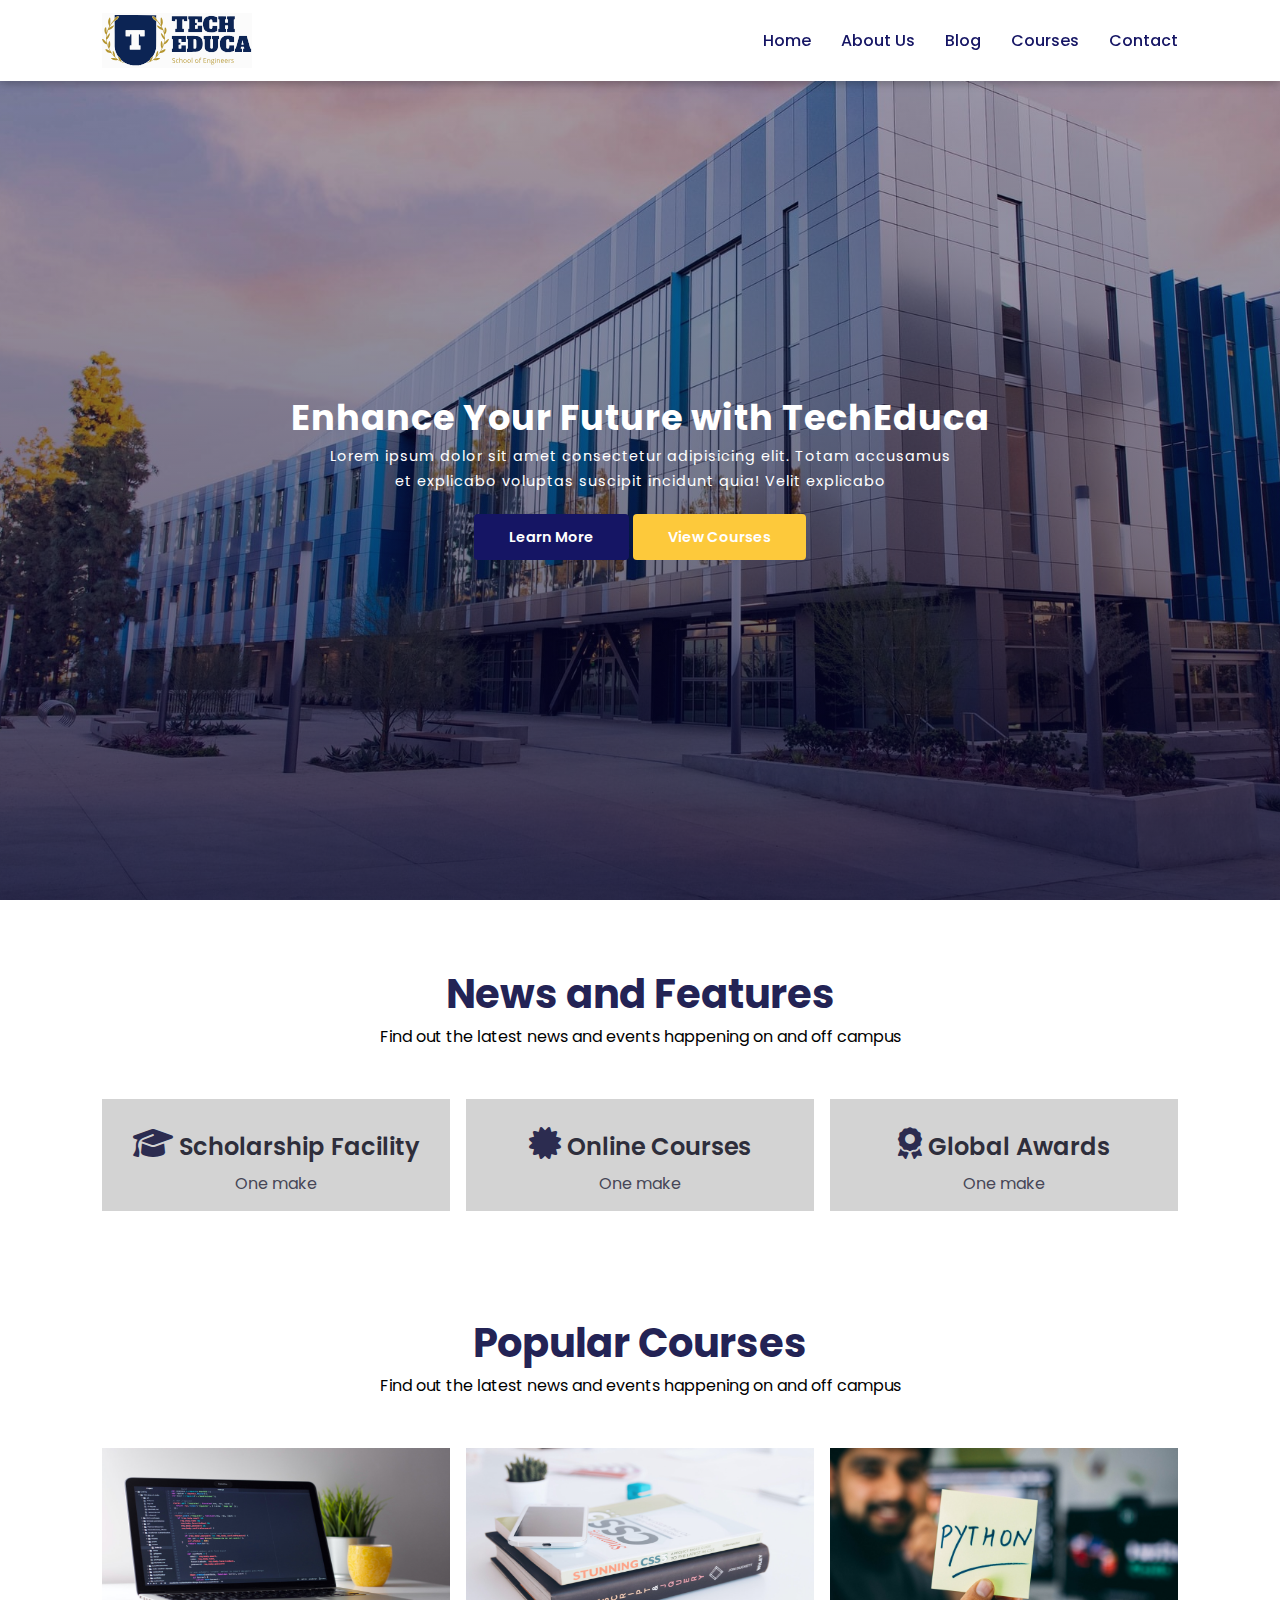
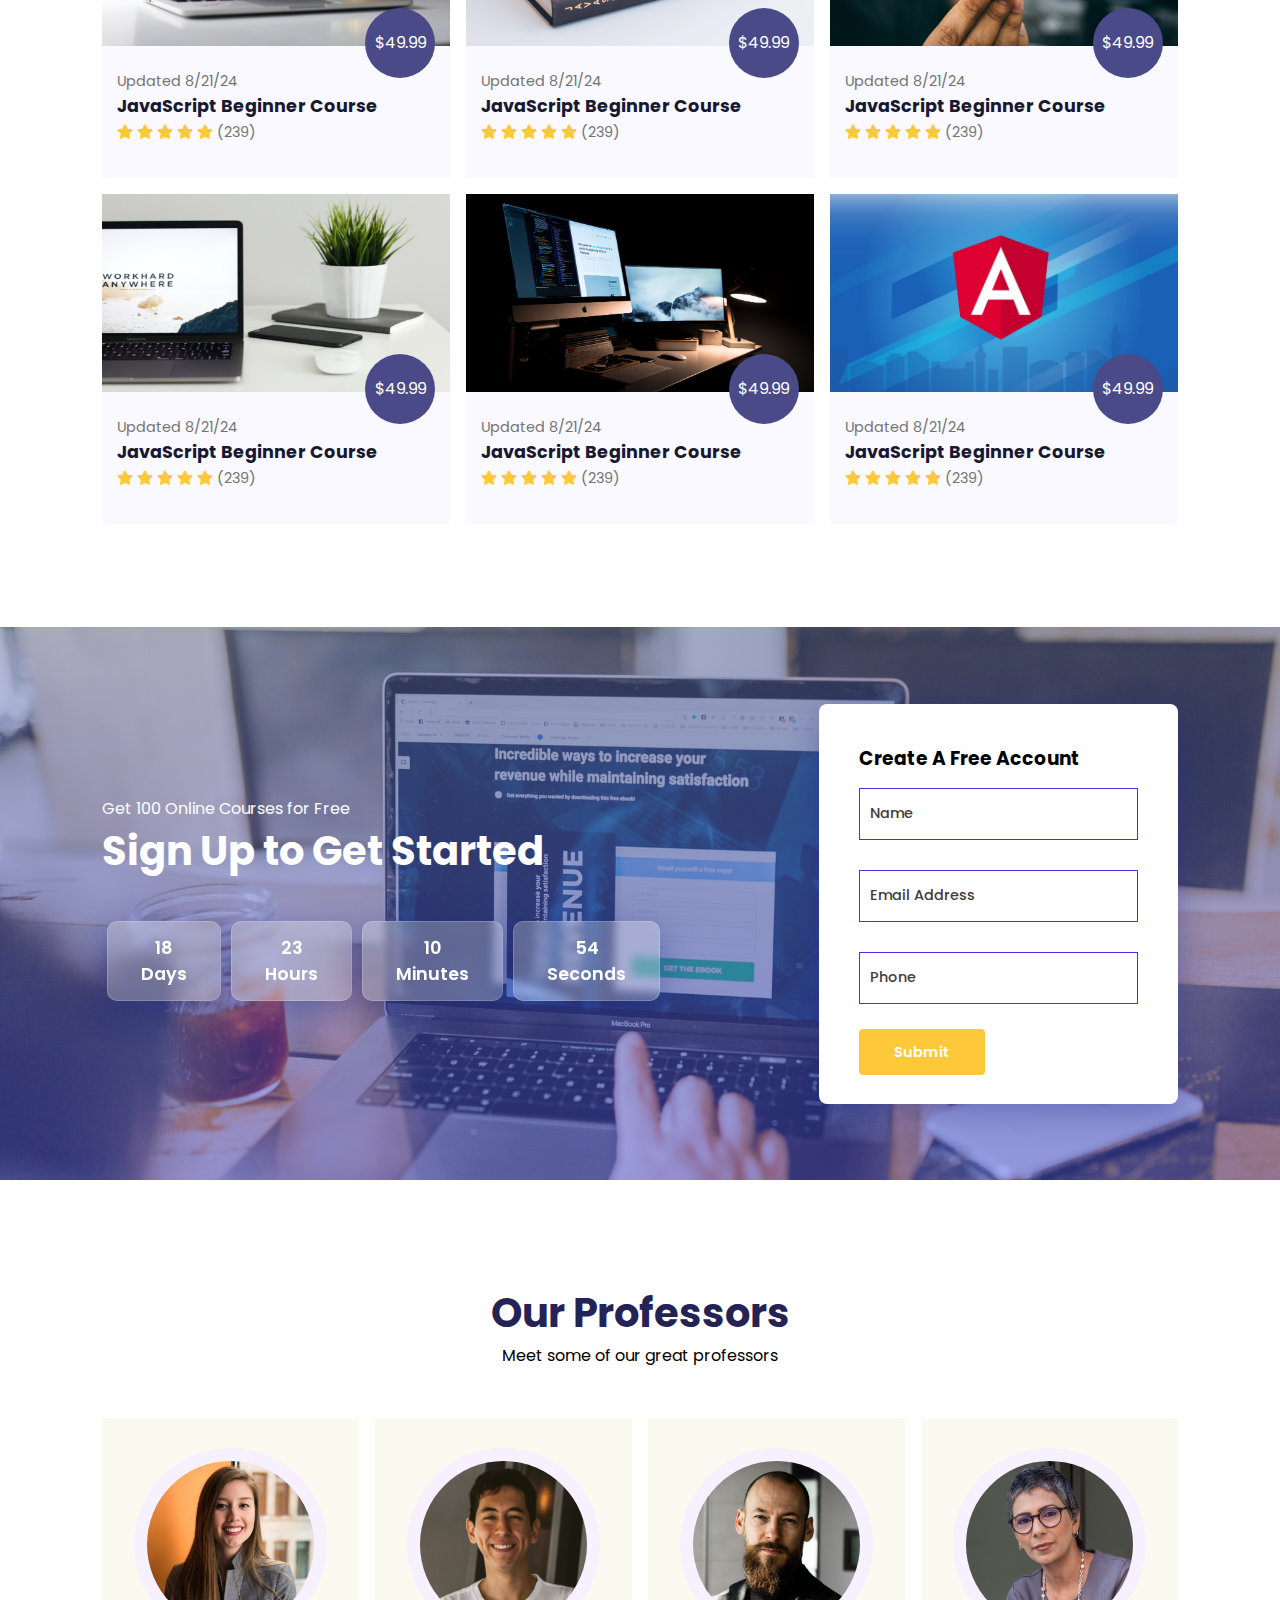
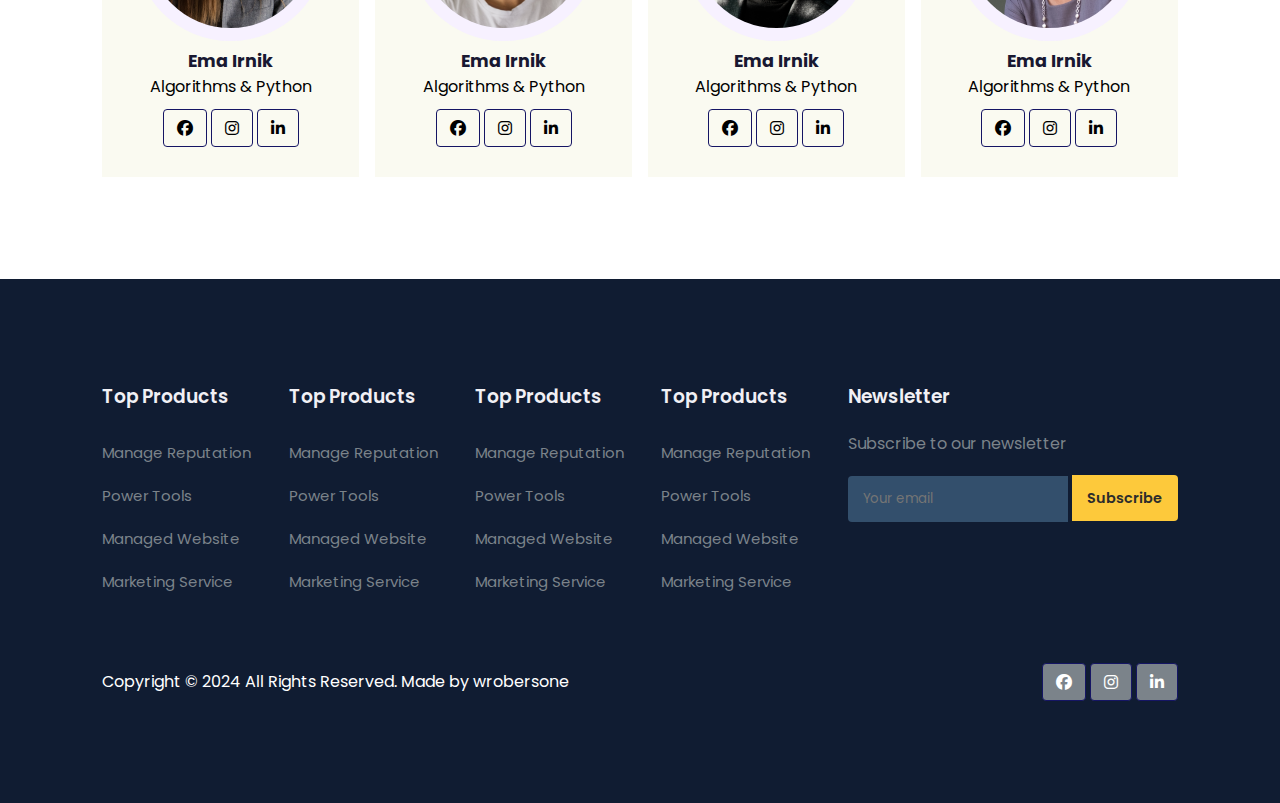
==== index.html @ 06607e01 "first commit" ====
<!DOCTYPE html>
<html lang="en">
  <head>
    <meta charset="UTF-8" />
    <meta http-equiv="X-UA-Compatible" content="IE=edge" />
    <meta name="viewport" content="width=device-width, initial-scale=1.0" />
    <title>Education Website</title>
    <link
      rel="stylesheet"
      href="https://cdnjs.cloudflare.com/ajax/libs/font-awesome/6.6.0/css/all.min.css"
    />
    <link rel="stylesheet" href="style.css" />
    <script src="https://code.jquery.com/jquery-3.7.1.min.js"></script>
  </head>
  <body>
    <!-- Navigation -->
    <nav>
      <img src="images/logo.svg" alt="" />
      <div class="navigation">
        <ul>
          <i id="menu-close" class="fas fa-times"></i>
          <li><a href="#">Home</a></li>
          <li><a href="#">About Us</a></li>
          <li><a href="#">Blog</a></li>
          <li><a href="#">Courses</a></li>
          <li><a href="#">Contact</a></li>
        </ul>
        <img id="menu-btn" src="images/menu.png" alt="" />
      </div>
    </nav>

    <!-- Home Page -->
    <section id="home">
      <h2>Enhance Your Future with TechEduca</h2>
      <p>
        Lorem ipsum dolor sit amet consectetur adipisicing elit. Totam accusamus
        et explicabo voluptas suscipit incidunt quia! Velit explicabo
      </p>
      <div class="btn">
        <a href="#" class="learn-more">Learn More</a>
        <a href="#" class="view-courses">View Courses</a>
      </div>
    </section>

    <section id="features">
      <h1>News and Features</h1>
      <p>Find out the latest news and events happening on and off campus</p>
      <div class="feature-base">
        <div class="feature-box">
          <h2><i class="fas fa-graduation-cap"></i> Scholarship Facility</h2>
          <p>One make</p>
        </div>
        <div class="feature-box">
          <h2><i class="fa-solid fa-certificate"></i> Online Courses</h2>
          <p>One make</p>
        </div>
        <div class="feature-box">
          <h2><i class="fas fa-award"></i> Global Awards</h2>
          <p>One make</p>
        </div>
      </div>
    </section>

    <section id="course">
      <h1>Popular Courses</h1>
      <p>Find out the latest news and events happening on and off campus</p>
      <div class="courses-box">
        <div class="courses">
          <img src="images/c1.jpg" alt="" />
          <div class="courses-details">
            <span>Updated 8/21/24</span>
            <h6>JavaScript Beginner Course</h6>
            <div class="star">
              <i class="fas fa-star"></i>
              <i class="fas fa-star"></i>
              <i class="fas fa-star"></i>
              <i class="fas fa-star"></i>
              <i class="fas fa-star"></i>
              <span>(239)</span>
            </div>
          </div>
          <div class="course-amount">$49.99</div>
        </div>
        <div class="courses">
          <img src="images/c2.jpg" alt="" />
          <div class="courses-details">
            <span>Updated 8/21/24</span>
            <h6>JavaScript Beginner Course</h6>
            <div class="star">
              <i class="fas fa-star"></i>
              <i class="fas fa-star"></i>
              <i class="fas fa-star"></i>
              <i class="fas fa-star"></i>
              <i class="fas fa-star"></i>
              <span>(239)</span>
            </div>
          </div>
          <div class="course-amount">$49.99</div>
        </div>
        <div class="courses">
          <img src="images/c3.jpg" alt="" />
          <div class="courses-details">
            <span>Updated 8/21/24</span>
            <h6>JavaScript Beginner Course</h6>
            <div class="star">
              <i class="fas fa-star"></i>
              <i class="fas fa-star"></i>
              <i class="fas fa-star"></i>
              <i class="fas fa-star"></i>
              <i class="fas fa-star"></i>
              <span>(239)</span>
            </div>
          </div>
          <div class="course-amount">$49.99</div>
        </div>
        <div class="courses">
          <img src="images/c4.jpg" alt="" />
          <div class="courses-details">
            <span>Updated 8/21/24</span>
            <h6>JavaScript Beginner Course</h6>
            <div class="star">
              <i class="fas fa-star"></i>
              <i class="fas fa-star"></i>
              <i class="fas fa-star"></i>
              <i class="fas fa-star"></i>
              <i class="fas fa-star"></i>
              <span>(239)</span>
            </div>
          </div>
          <div class="course-amount">$49.99</div>
        </div>
        <div class="courses">
          <img src="images/c5.jpg" alt="" />
          <div class="courses-details">
            <span>Updated 8/21/24</span>
            <h6>JavaScript Beginner Course</h6>
            <div class="star">
              <i class="fas fa-star"></i>
              <i class="fas fa-star"></i>
              <i class="fas fa-star"></i>
              <i class="fas fa-star"></i>
              <i class="fas fa-star"></i>
              <span>(239)</span>
            </div>
          </div>
          <div class="course-amount">$49.99</div>
        </div>
        <div class="courses">
          <img src="images/c6.jpg" alt="" />
          <div class="courses-details">
            <span>Updated 8/21/24</span>
            <h6>JavaScript Beginner Course</h6>
            <div class="star">
              <i class="fas fa-star"></i>
              <i class="fas fa-star"></i>
              <i class="fas fa-star"></i>
              <i class="fas fa-star"></i>
              <i class="fas fa-star"></i>
              <span>(239)</span>
            </div>
          </div>
          <div class="course-amount">$49.99</div>
        </div>
      </div>
    </section>

    <section id="register">
      <div class="reminder">
        <p>Get 100 Online Courses for Free</p>
        <h1>Sign Up to Get Started</h1>
        <div class="time">
          <div class="date">
            18 <br />
            Days
          </div>
          <div class="date">
            23 <br />
            Hours
          </div>
          <div class="date">
            10 <br />
            Minutes
          </div>
          <div class="date">
            54 <br />
            Seconds
          </div>
        </div>
      </div>

      <div class="form">
        <h3>Create A Free Account</h3>
        <input type="text" placeholder="Name" name="" id="" />
        <input type="email" placeholder="Email Address" name="" id="" />
        <input type="number" placeholder="Phone" name="" id="" />
        <div class="btn">
          <a class="submit-form" href="#">Submit</a>
        </div>
      </div>
    </section>

    <section id="professors">
      <h1>Our Professors</h1>
      <p>Meet some of our great professors</p>
      <div class="professors-box">
        <div class="profile">
          <img src="images/pro1.webp" alt="" />
          <h6>Ema Irnik</h6>
          <p>Algorithms & Python</p>
          <div class="profile-links">
            <i class="fab fa-facebook"></i>
            <i class="fab fa-instagram"></i>
            <i class="fab fa-linkedin-in"></i>
          </div>
        </div>
        <div class="profile">
          <img src="images/pro2.webp" alt="" />
          <h6>Ema Irnik</h6>
          <p>Algorithms & Python</p>
          <div class="profile-links">
            <i class="fab fa-facebook"></i>
            <i class="fab fa-instagram"></i>
            <i class="fab fa-linkedin-in"></i>
          </div>
        </div>
        <div class="profile">
          <img src="images/pro3.webp" alt="" />
          <h6>Ema Irnik</h6>
          <p>Algorithms & Python</p>
          <div class="profile-links">
            <i class="fab fa-facebook"></i>
            <i class="fab fa-instagram"></i>
            <i class="fab fa-linkedin-in"></i>
          </div>
        </div>
        <div class="profile">
          <img src="images/pro4.webp" alt="" />
          <h6>Ema Irnik</h6>
          <p>Algorithms & Python</p>
          <div class="profile-links">
            <i class="fab fa-facebook"></i>
            <i class="fab fa-instagram"></i>
            <i class="fab fa-linkedin-in"></i>
          </div>
        </div>
      </div>
    </section>

    <footer>
      <div class="footer-col">
        <h3>Top Products</h3>
        <li>Manage Reputation</li>
        <li>Power Tools</li>
        <li>Managed Website</li>
        <li>Marketing Service</li>
      </div>
      <div class="footer-col">
        <h3>Top Products</h3>
        <li>Manage Reputation</li>
        <li>Power Tools</li>
        <li>Managed Website</li>
        <li>Marketing Service</li>
      </div>
      <div class="footer-col">
        <h3>Top Products</h3>
        <li>Manage Reputation</li>
        <li>Power Tools</li>
        <li>Managed Website</li>
        <li>Marketing Service</li>
      </div>
      <div class="footer-col">
        <h3>Top Products</h3>
        <li>Manage Reputation</li>
        <li>Power Tools</li>
        <li>Managed Website</li>
        <li>Marketing Service</li>
      </div>
      <div class="footer-col">
        <h3>Newsletter</h3>
        <p>Subscribe to our newsletter</p>
        <div class="subscribe">
          <input type="text" placeholder="Your email" id="" />
          <a class="newsletter" href="#">Subscribe</a>
        </div>
      </div>

      <div class="copyright">
        <p>Copyright &copy; 2024 All Rights Reserved. Made by wrobersone</p>
        <div class="profile-links">
          <i class="fab fa-facebook"></i>
          <i class="fab fa-instagram"></i>
          <i class="fab fa-linkedin-in"></i>
        </div>
      </div>
    </footer>

    <script>
      $("#menu-btn").click(function () {
        $("nav .navigation ul").addClass("active");
      });
      $("#menu-close").click(function () {
        $("nav .navigation ul").removeClass("active");
      });
    </script>
  </body>
</html>
---- style.css ----
@import url("https://fonts.googleapis.com/css2?family=Poppins:wght@100;200;300;400;500;600;700;800;900&display=swap");
* {
  margin: 0;
  padding: 0;
  box-sizing: border-box;
  font-family: "Poppins", sans-serif;
}

body {
  font-family: "Poppins", sans-serif;
}

a {
  text-decoration: none;
}

/* Global Tags */

h1 {
  font-size: 2.5rem;
  font-weight: 700;
  color: rgb(35, 35, 85);
}

span {
  font-size: 0.9rem;
  color: #757373;
}

h6 {
  font-size: 1.1rem;
  color: rgb(24, 24, 49);
}

/* Navigation */
nav {
  background-color: white;
  box-shadow: rgba(0, 0, 0, 0.24) 0px 3px 8px;
  display: flex;
  align-items: center;
  flex-direction: row;
  justify-content: space-between;
  padding: 1vw 8vw;
  position: fixed;
  width: 100%;
  z-index: 999;
}

nav img {
  width: 150px;
  cursor: pointer;
}

nav .navigation {
  display: flex;
}

#menu-btn {
  height: 30px;
  width: 30px;
  display: none;
  cursor: pointer;
}

#menu-close {
  display: none;
  cursor: pointer;
}

nav .navigation ul {
  display: flex;
  align-items: center;
  justify-content: flex-end;
}

nav .navigation ul li {
  margin-left: 30px;
  list-style: none;
}

nav .navigation ul li a {
  color: rgb(21, 21, 100);
  font-size: 16px;
  font-weight: 500;
  transition: 0.3s ease;
  text-decoration: none;
}

nav .navigation ul li a:hover {
  color: #fdc93b;
}

/* Home */
#home {
  align-items: center;
  background-size: cover;
  background-position: center;
  background-image: linear-gradient(rgba(9, 5, 54, 0.3), rgba(5, 4, 46, 0.7)),
    url("images/back.jpg");
  display: flex;
  flex-direction: column;
  height: 100vh;
  justify-content: center;
  padding-top: 40px;
  text-align: center;
  width: 100%;
}

#home h2 {
  color: white;
  font-size: 2.2rem;
  letter-spacing: 1px;
}

#home p {
  color: white;
  font-size: 0.9rem;
  letter-spacing: 1px;
  line-height: 25px;
  width: 50%;
}

#home a {
  font-size: 0.9rem;
  padding: 13px 35px;
  border: none;
  border-radius: 4px;
  font-weight: 600;
}

#home .btn {
  margin-top: 30px;
}

#home a.learn-more {
  background: rgb(21, 21, 100);
  color: white;
  transition: 0.3s ease;
}

#home a.learn-more:hover {
  background: white;
  color: rgb(21, 21, 100);
}

#home a.view-courses {
  background: #fdc93b;
  color: white;
  transition: 0.3s ease;
}

#home a.view-courses:hover {
  background: white;
  color: #fdc93b;
}
/* features */
#features {
  padding: 5vw 8vw 0 8vw;
  text-align: center;
}

#features .feature-base {
  display: grid;
  grid-template-columns: repeat(auto-fit, minmax(320px, 1fr));
  grid-gap: 1rem;
  margin-top: 50px;
}

#features .feature-box {
  background: lightgray;
  text-align: center;
  padding: 15px;
}

#features .feature-box i {
  color: rgb(44, 44, 80);
  font-size: 2rem;
}

#features .feature-box h2 {
  font-weight: 2rem;
  font-weight: 600;
  color: rgb(46, 46, 59);
  padding: 13px 0 7px 0;
}

#features .feature-box p {
  font-size: 1rem;
  font-weight: 400;
  color: rgb(70, 70, 87);
}
/* course */
#course {
  padding: 8vw;
  text-align: center;
}

#course .courses-box {
  display: grid;
  grid-template-columns: repeat(auto-fit, minmax(320px, 1fr));
  grid-gap: 1rem;
  margin-top: 50px;
}

#course .courses {
  text-align: start;
  background: #f9f9ff;
  height: 100%;
  width: 100%;
  background-size: cover;
  background-position: center;
  position: relative;
}

#course .courses img {
  height: 60%;
  width: 100%;
  background-position: center;
  background-size: cover;
}

#course .courses-details {
  padding: 15px 15px 0 15px;
}

#course .courses-details i {
  color: #fdc93b;
  font-size: 0.9rem;
}

#course .course-amount {
  background-color: rgb(74, 74, 136);
  border-radius: 50%;
  bottom: 100px;
  color: white;
  height: 70px;
  line-height: 70px;
  position: absolute;
  right: 15px;
  text-align: center;
  width: 70px;
}
/* registration */
#register {
  align-items: center;
  display: flex;
  background-image: linear-gradient(
      rgba(99, 112, 168, 0.5),
      rgba(81, 91, 233, 0.5)
    ),
    url("images/signup.jpg");
  background-size: cover;
  background-position: center;
  height: 100%;
  justify-content: space-between;
  width: 100%;
  padding: 6vw 8vw 6vw 8vw;
}

#register .reminder,
#register .reminder h1 {
  color: white;
}

#register .reminder .time {
  display: flex;
  margin-top: 40px;
}

#register .reminder .time .date {
  text-align: center;
  padding: 13px 33px;
  background: rgba(255, 255, 255, 0.25);
  backdrop-filter: blur(4px);
  box-shadow: 0 8px 32px 0 rgba(31, 38, 135, 0.37);
  border-radius: 10px;
  border: 1px solid rgba(255, 255, 255, 0.18);
  font-size: 1.1rem;
  font-weight: 600;
  margin: 0 5px 10px 5px;
}

#register .form {
  background: white;
  border-radius: 8px;
  box-shadow: 0 8px 32px 0 rgba(31, 38, 135, 0.37);
  display: flex;
  flex-direction: column;
  padding: 40px;
}

#register .form input {
  margin: 15px 0;
  border: 1px solid rgb(84, 40, 241);
  padding: 15px 10px;
  outline: none;
}

#register .form input::placeholder {
  font-weight: 500;
  font-size: 0.9rem;
  color: #413c3c;
}

#register .form .btn {
  margin-top: 20px;
}

#register a.submit-form {
  background: #fdc93b;
  color: white;
  transition: 0.3s ease;
  font-size: 0.9rem;
  padding: 13px 35px;
  border: none;
  border-radius: 4px;
  font-weight: 600;
}

#register a.submit-form:hover {
  background: rgb(21, 21, 100);
  color: white;
  transition: 0.3s ease;
}
/* experts */
#professors {
  padding: 8vw;
  text-align: center;
}

#professors .professors-box {
  display: grid;
  grid-gap: 1rem;
  grid-template-columns: repeat(auto-fit, minmax(250px, 1fr));
  margin-top: 50px;
}

#professors .professors-box .profile {
  background: #fafaf1;
  padding: 30px 10px;
}

.profile-links {
  margin-top: 10px;
}

.profile-links i {
  border: 1px solid rgb(21, 21, 100);
  border-radius: 4px;
  cursor: pointer;
  padding: 10px 13px;
}

.profile-links i:hover {
  background-color: rgb(21, 21, 100);
  color: white;
  transition: 0.3s ease;
}
/* footer */
footer {
  padding: 8vw;
  background-color: #101c32;
  display: flex;
  align-items: flex-start;
  flex-wrap: wrap;
  justify-content: space-between;
}

footer .footer-col {
  padding-bottom: 40px;
}

footer h3 {
  color: rgb(241, 240, 245);
  font-weight: 600;
  padding-bottom: 20px;
}

footer li {
  list-style: none;
  color: #7b838a;
  padding: 10px 0;
  font-size: 15px;
  cursor: pointer;
}

footer li:hover {
  color: rgb(241, 240, 245);
}

footer p {
  color: #7b838a;
}

footer .subscribe {
  margin-top: 20px;
}

footer input {
  width: 220px;
  padding: 13px 15px;
  background: #334f6c;
  border-radius: 4px 0 0 4px;
  border: none;
  outline: none;
  color: white;
}

footer .subscribe a {
  border-radius: 5px;
  background-color: white;
  font-size: 0.9rem;
  font-weight: 600;
  padding: 13px 15px;
  text-decoration: none;
}

footer .subscribe a.newsletter {
  background: #fdc93b;
  border-radius: 0 4px 4px 0;
  color: #2c2c2c;
  transition: 0.3s ease;
}

footer .subscribe a.newsletter:hover {
  background: white;
  color: rgb(21, 21, 100);
}

footer .copyright {
  align-items: center;
  margin-top: 20px;
  display: flex;
  width: 100%;
  justify-content: space-between;
  flex-wrap: wrap;
}

footer .copyright p {
  color: white;
}

footer .copyright .profile-links {
  margin-top: 0;
}

footer .copyright .profile-links i {
  background-color: #7b838a;
  color: white;
}

footer .copyright .profile-links i:hover {
  background-color: #fdc93b;
  color: #2c2c2c;
  transition: 0.3s ease;
}
/* About Page */

/* Blog Page */

/* Course_inner */

/* contact */

/* responsive */

@media (max-width: 769px) {
  nav {
    padding: 15px 20px;
  }

  nav img {
    width: 130px;
  }

  #menu-btn {
    display: initial;
  }

  #menu-close {
    display: initial;
    color: white;
    font-size: 1.6rem;
    padding: 30px 0 20px 20px;
  }

  nav .navigation ul {
    display: flex;
    flex-direction: column;
    align-items: flex-start;
    justify-content: flex-start;
    position: absolute;
    right: -220px;
    top: 0;
    width: 200px;
    background: rgba(17, 20, 14, 0.8);
    backdrop-filter: blur(4.5px);
    border: 1px solid rgba(255, 255, 255, 0.18);
    height: 100vh;
    transition: 0.3s ease;
  }

  nav .navigation ul.active {
    right: 0;
  }

  nav .navigation ul li {
    padding: 20px 0 20px 40px;
    margin-left: 0;
  }

  nav .navigation ul li a {
    color: white;
  }

  nav .navigation ul li a:hover {
    text-decoration: underline;
    text-underline-offset: 4px;
  }

  #home {
    padding-top: 0px;
  }
  #home p {
    width: 90%;
  }

  #features {
    padding: 8vw 4vw 0 4vw;
  }

  #course {
    padding: 8vw 4vw 0 4vw;
    text-align: center;
  }
  #register {
    padding: 6vw 4vw 6vw 4vw;
    margin-top: 8vw;
  }

  #register .reminder .time {
    display: flex;
    margin-top: 40px;
    flex-wrap: wrap;
  }

  #professors {
    text-align: center;
    padding: 8vw 8vw 4vw 8vw;
  }

  footer .copyright .profile-links {
    margin-top: 15px;
  }
}

@media (max-width: 475px) {
  #register {
    align-items: center;
    display: flex;
    flex-direction: column;
    justify-content: center;
    text-align: center;
  }

  #register .reminder .time {
    display: flex;
    flex-wrap: wrap;
    margin-bottom: 20px;
    margin-top: 20px;
    align-items: center;
    justify-content: center;
  }
}
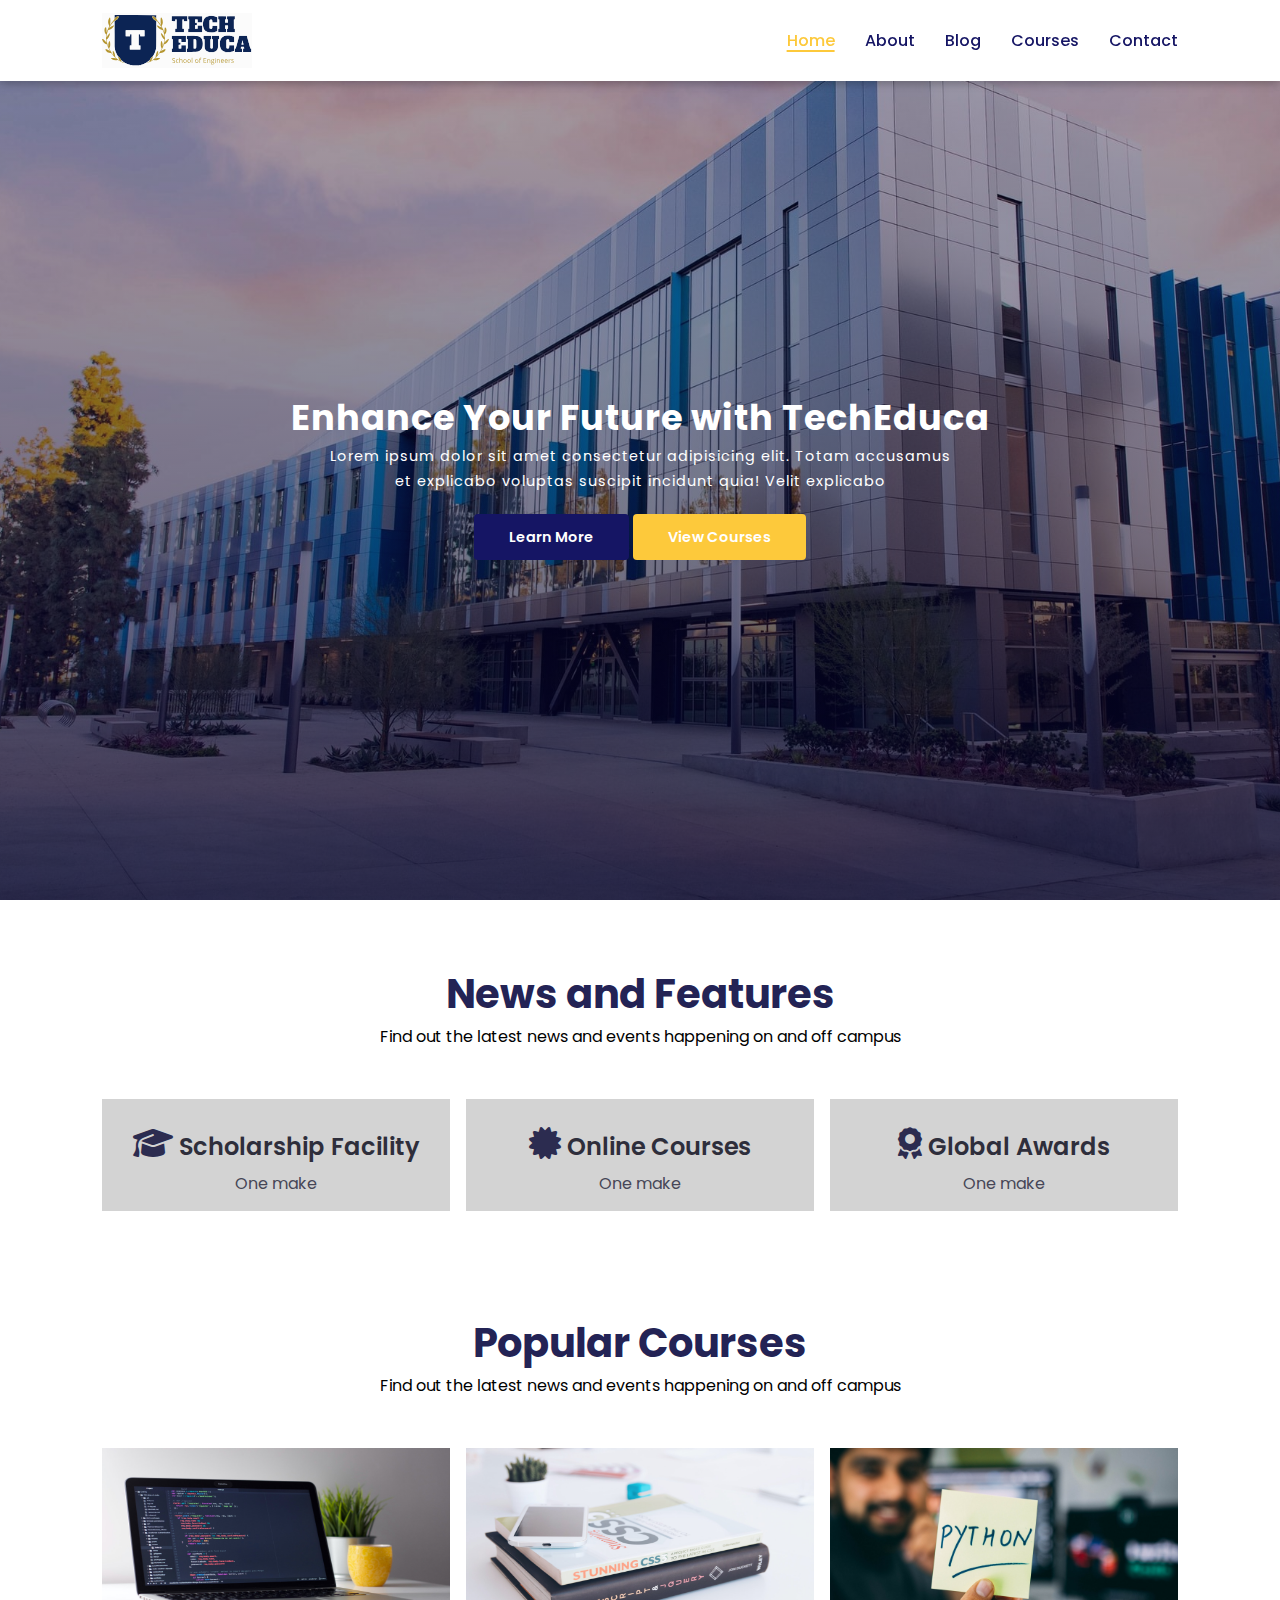
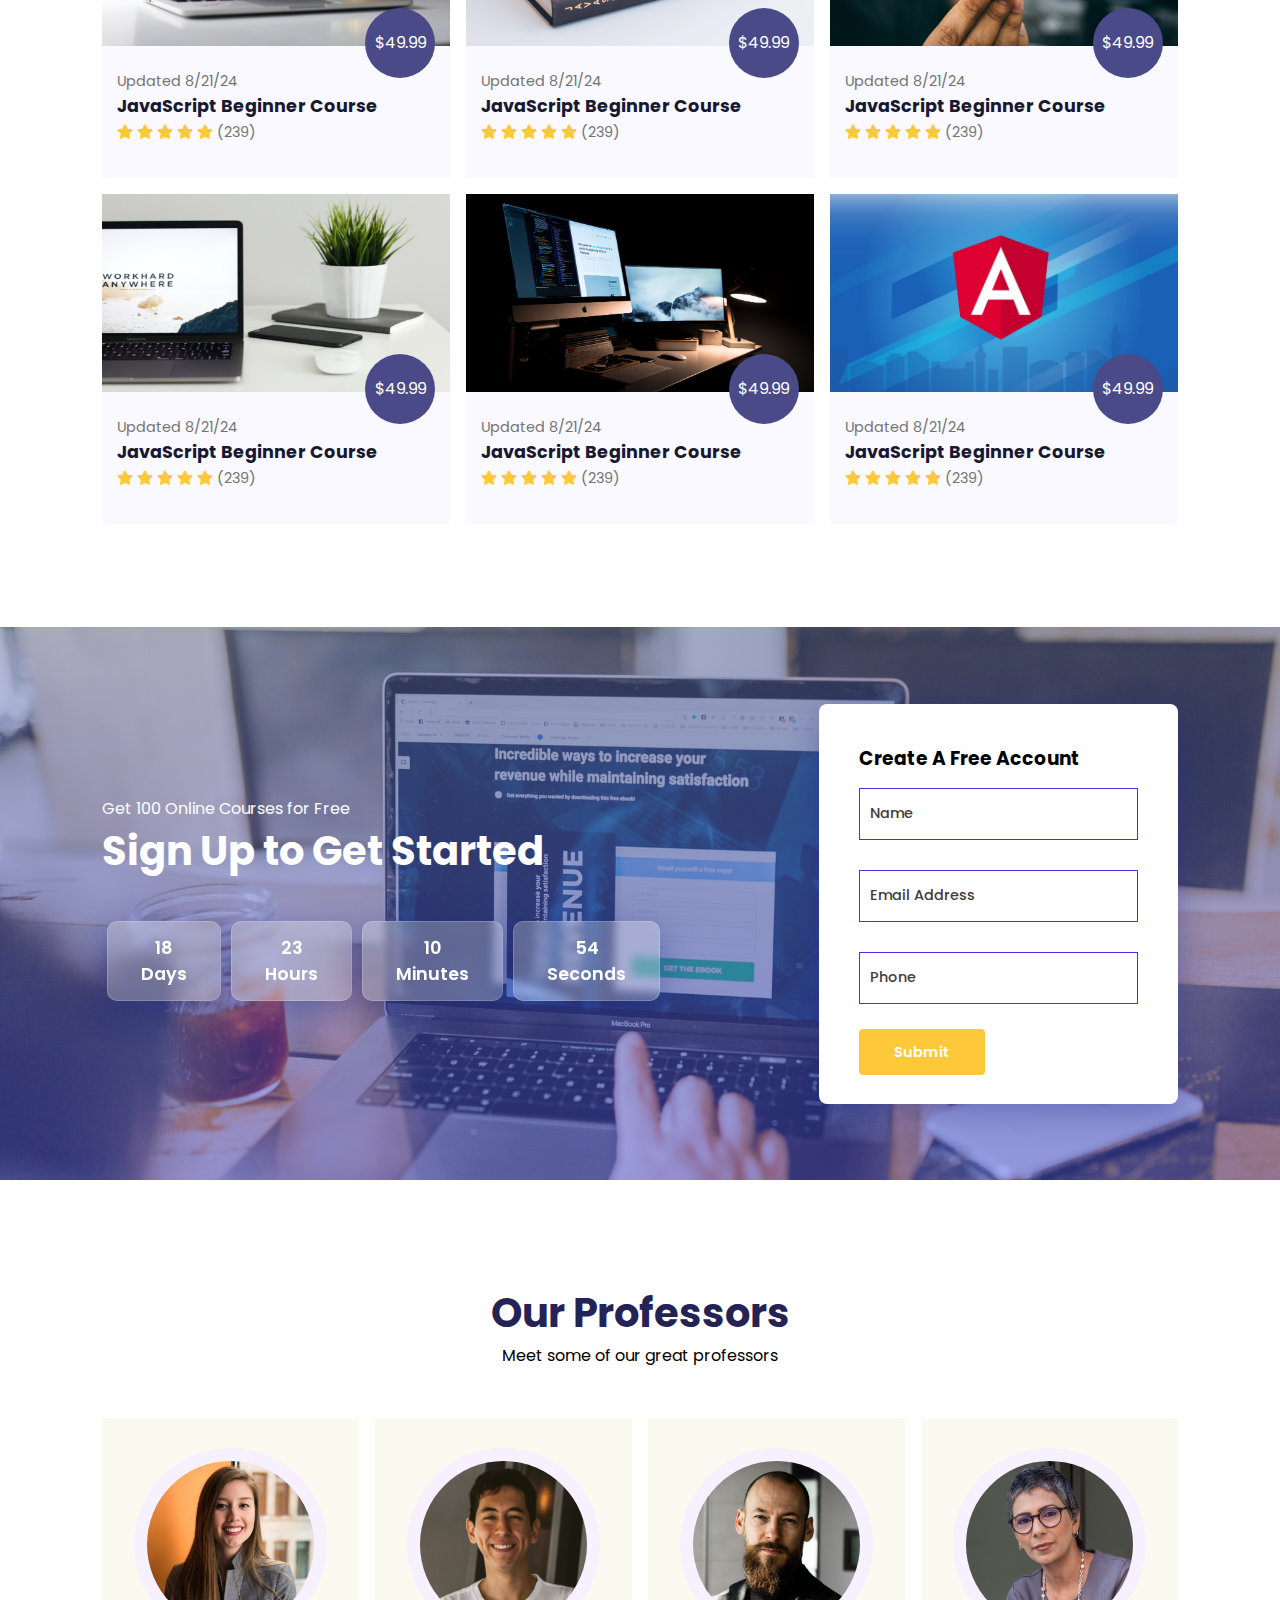
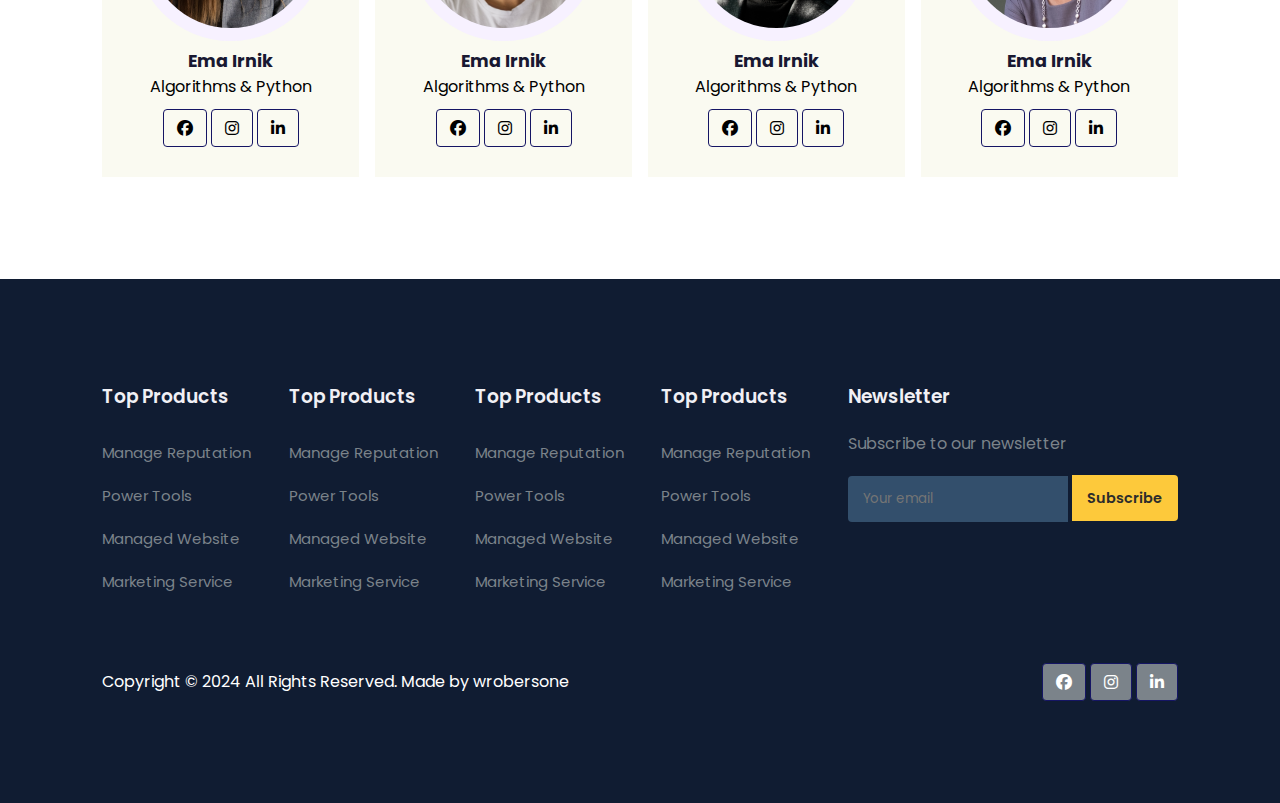
==== commit f7b914d4: "second" ====
--- a/index.html
+++ b/index.html
@@ -19,11 +19,11 @@
       <div class="navigation">
         <ul>
           <i id="menu-close" class="fas fa-times"></i>
-          <li><a href="#">Home</a></li>
-          <li><a href="#">About Us</a></li>
-          <li><a href="#">Blog</a></li>
-          <li><a href="#">Courses</a></li>
-          <li><a href="#">Contact</a></li>
+          <li><a class="active" href="index.html">Home</a></li>
+          <li><a href="about.html">About</a></li>
+          <li><a href="blog.html">Blog</a></li>
+          <li><a href="courses.html">Courses</a></li>
+          <li><a href="contact.html">Contact</a></li>
         </ul>
         <img id="menu-btn" src="images/menu.png" alt="" />
       </div>
--- a/style.css
+++ b/style.css
@@ -85,9 +85,12 @@
   transition: 0.3s ease;
   text-decoration: none;
 }
-
+nav .navigation ul li a.active,
 nav .navigation ul li a:hover {
   color: #fdc93b;
+  text-decoration: underline;
+  text-decoration-thickness: 2px;
+  text-underline-offset: 4px;
 }
 
 /* Home */
@@ -455,6 +458,95 @@
   transition: 0.3s ease;
 }
 /* About Page */
+#about {
+  align-items: center;
+  background-size: cover;
+  background-position: center;
+  background-image: linear-gradient(rgba(9, 5, 54, 0.3), rgba(5, 4, 46, 0.7)),
+    url("images/back1.jpg");
+  display: flex;
+  flex-direction: column;
+  height: 60vh;
+  justify-content: center;
+  padding-top: 40px;
+  text-align: center;
+  width: 100%;
+}
+
+#about h2 {
+  font-size: 2.2rem;
+  color: white;
+  letter-spacing: 1px;
+}
+
+#about-container {
+  display: flex;
+  align-items: center;
+  padding: 8vw 8vw 2vw 8vw;
+}
+
+#about-container .about-img {
+  width: 60%;
+  padding-right: 60px;
+}
+
+#about-container .about-img img {
+  width: 100%;
+}
+
+#about-container .about-text {
+  /* width: 40%; */
+}
+
+#about-container .about-text h2 {
+  color: #29303b;
+  padding-bottom: 15px;
+}
+
+#about-container .about-text p {
+  color: #686f7a;
+  font-weight: 300;
+}
+
+#about-container .about-text .about-featured {
+  display: flex;
+  justify-content: space-between;
+  align-items: flex-start;
+  margin-top: 30px;
+}
+
+#about-container .about-text .about-featured img {
+  width: 50px;
+  margin-right: 20px;
+  background-size: cover;
+  background-position: center;
+}
+
+#about-container .about-text .about-featured .feature-text {
+  width: 90%;
+}
+
+#about-container .about-text .about-featured .feature-text h5 {
+  font-size: 16px;
+  color: #29303b;
+}
+
+#trusted {
+  text-align: center;
+  padding: 8vw;
+}
+
+#trusted .trusted-images {
+  display: flex;
+  margin-top: 60px;
+  justify-content: space-between;
+  align-items: center;
+}
+
+#trusted .trusted-images img {
+  width: 90px;
+  height: auto;
+}
 
 /* Blog Page */
 
@@ -552,6 +644,38 @@
   footer .copyright .profile-links {
     margin-top: 15px;
   }
+
+  /* About Page */
+  #about-container {
+    display: flex;
+    align-items: center;
+    padding: 8vw 4vw 2vw 4vw;
+    flex-direction: column;
+  }
+
+  #about-container .about-img {
+    padding-right: 0px;
+    width: 100%;
+  }
+
+  #about-container .about-text {
+    padding-bottom: 20px;
+    width: 100%;
+  }
+
+  #trusted .trusted-images {
+    margin-top: 40px;
+    display: flex;
+    justify-content: center;
+    align-items: center;
+    flex-wrap: wrap;
+  }
+
+  #trusted .trusted-images img {
+    width: 60px;
+    height: auto;
+    margin: 10px 15px;
+  }
 }
 
 @media (max-width: 475px) {
